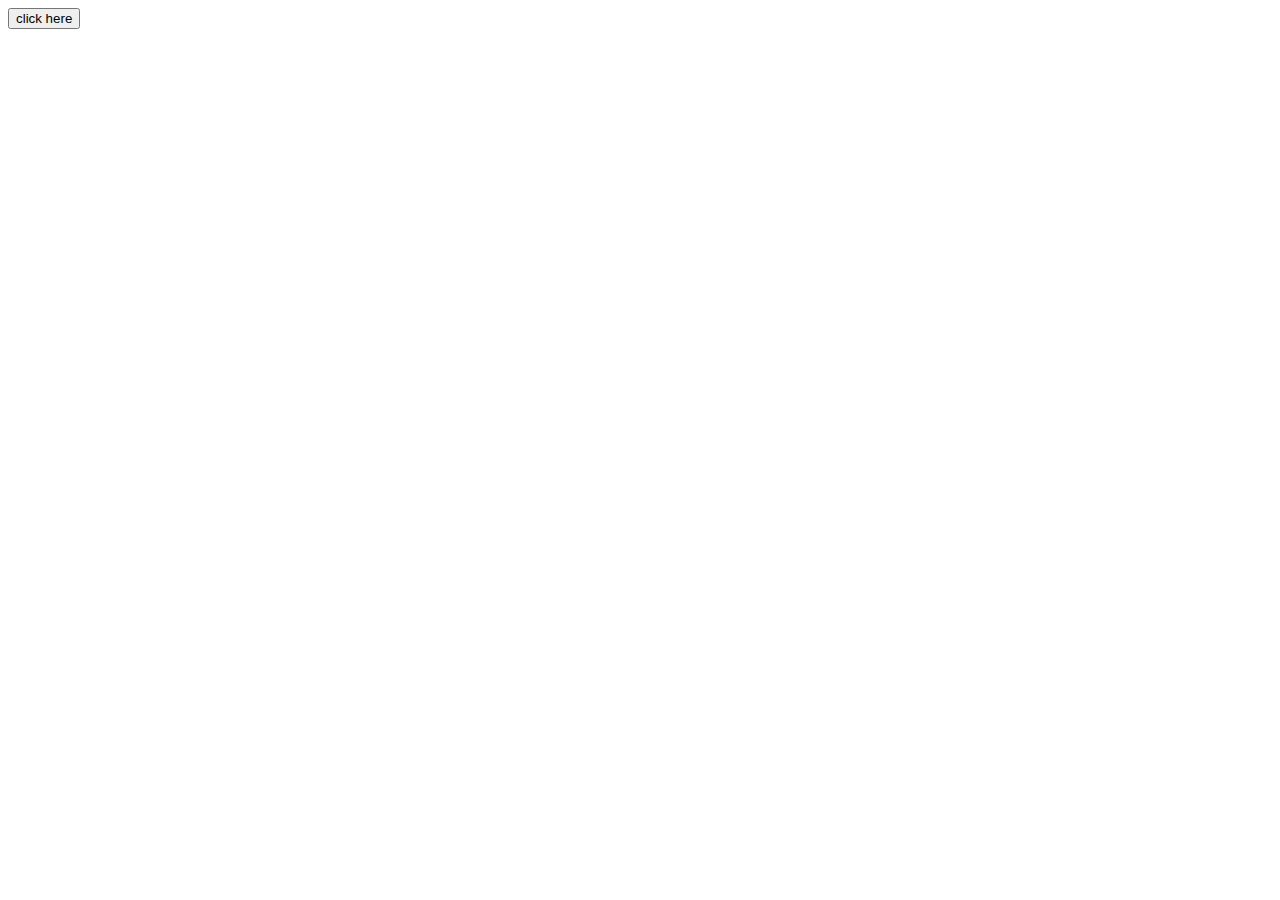
==== index.html @ 9f6aa11d "initialized project files" ====
<!DOCTYPE html>
<html lang="en" dir="ltr">
  <head>
    <meta charset="utf-8">
    <title>Night And Day</title>
    <link rel="stylesheet" type="text/css" href="css/index.css">
    <script type="text/javascript" src="js\jquery\jquery-3.4.1.js"></script>
  </head>
  <body>
    <div class="pagecontent">
      <button type="button" name="button">click here</button>
    </div>
  </body>
</html>
---- css/index.css ----
h1 {
  color: white; }

/*# sourceMappingURL=index.css.map */
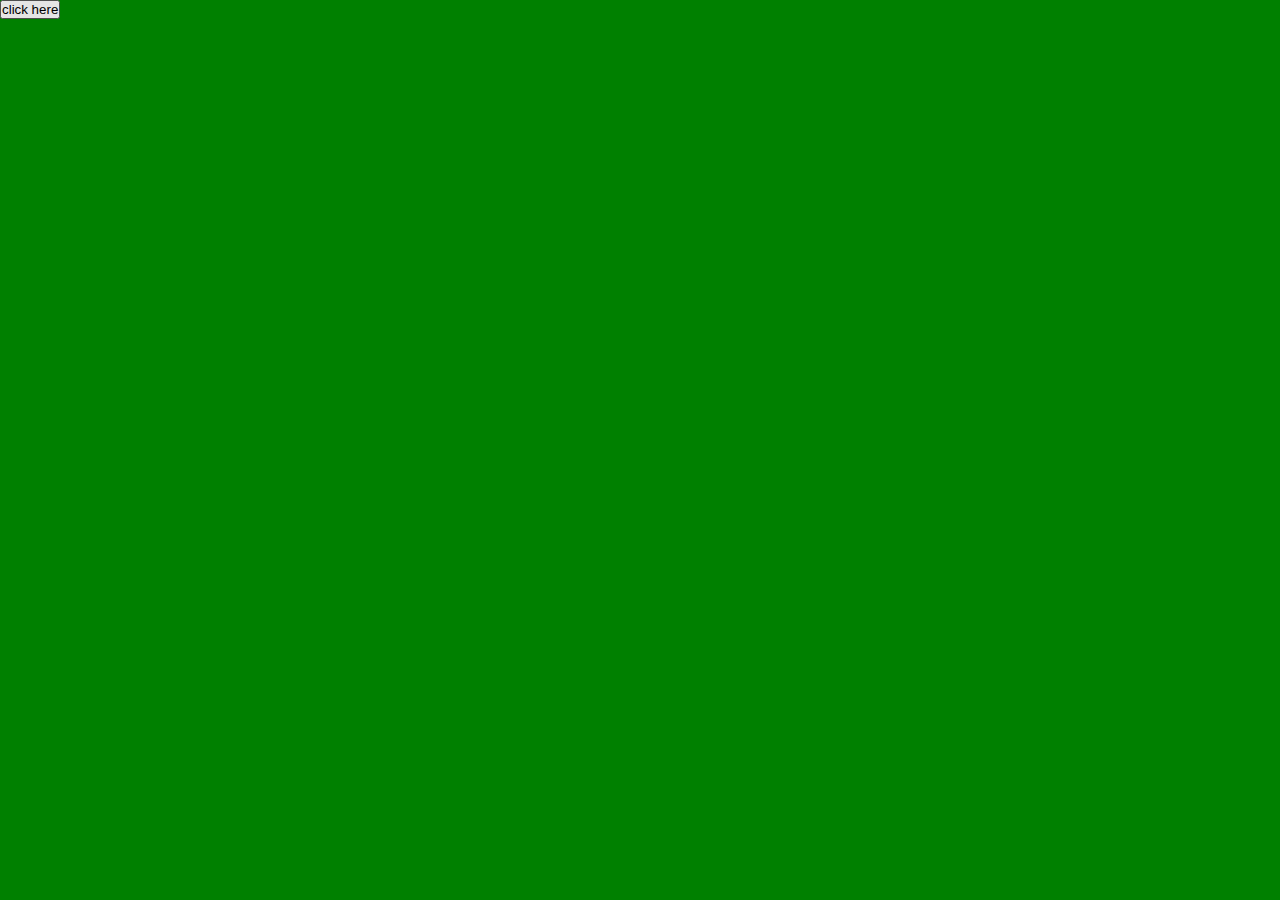
==== commit b60babe0: "setup jquery" ====
--- a/index.html
+++ b/index.html
@@ -3,12 +3,14 @@
   <head>
     <meta charset="utf-8">
     <title>Night And Day</title>
+
     <link rel="stylesheet" type="text/css" href="css/index.css">
-    <script type="text/javascript" src="js\jquery\jquery-3.4.1.js"></script>
+    <script type="text/javascript" src="C:\Users\Matthew\Downloads\projects\Night And Day; Practice JS Project\Night-And-Day\js\index.js"></script>
+    
   </head>
   <body>
     <div class="pagecontent">
-      <button type="button" name="button">click here</button>
+      <button>click here</button>
     </div>
   </body>
 </html>
--- a/css/index.css
+++ b/css/index.css
@@ -1,4 +1,11 @@
-h1 {
-  color: white; }
+* {
+  margin: 0;
+  padding: 0; }
+
+.black {
+  background-color: black; }
+
+body {
+  background-color: green; }
 
 /*# sourceMappingURL=index.css.map */
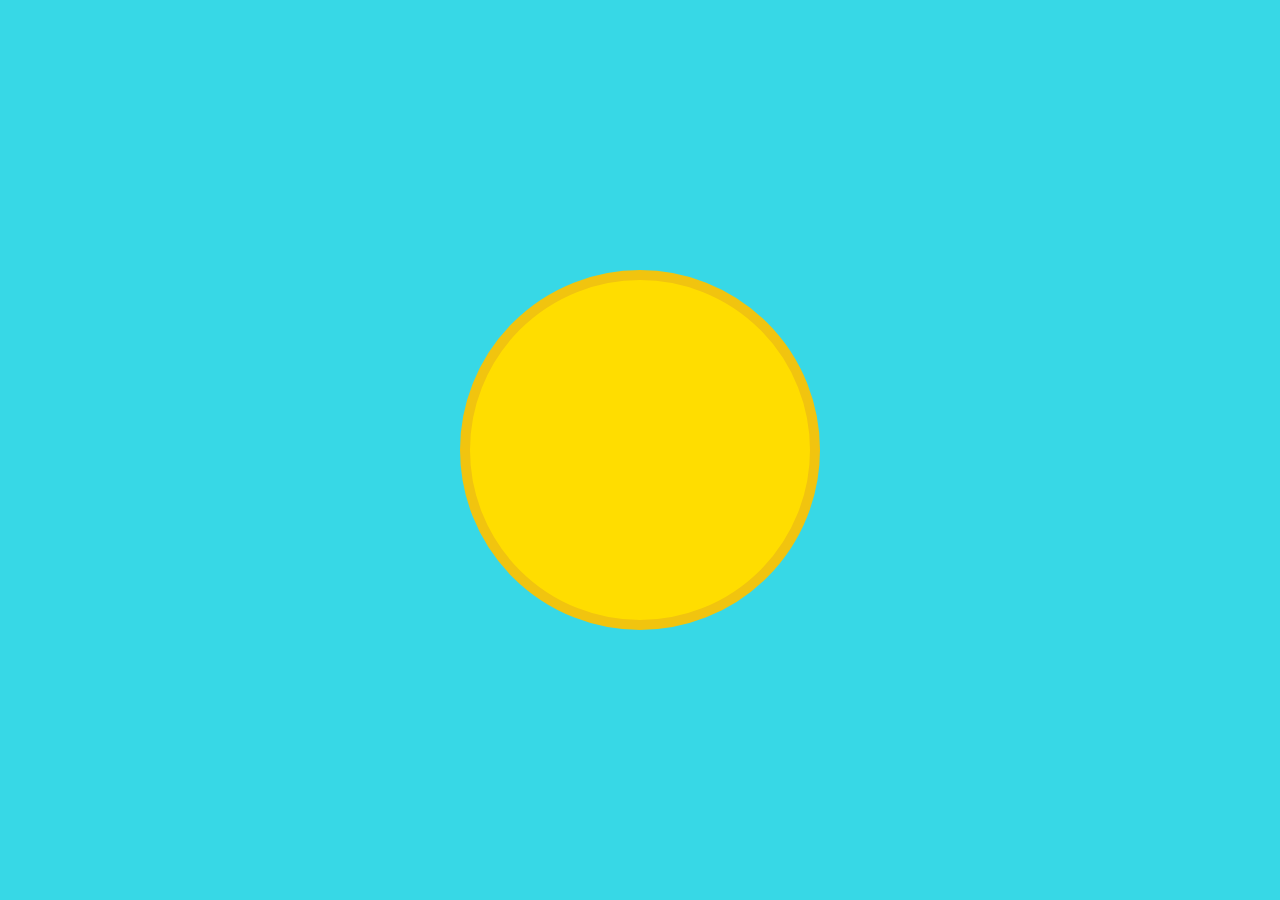
==== commit 4f0f27d8: "setup main display function" ====
--- a/index.html
+++ b/index.html
@@ -3,14 +3,16 @@
   <head>
     <meta charset="utf-8">
     <title>Night And Day</title>
-
     <link rel="stylesheet" type="text/css" href="css/index.css">
-    <script type="text/javascript" src="C:\Users\Matthew\Downloads\projects\Night And Day; Practice JS Project\Night-And-Day\js\index.js"></script>
-    
+    <link rel="stylesheet" type="text/css" href="css/constant.css"
   </head>
   <body>
-    <div class="pagecontent">
-      <button>click here</button>
-    </div>
+
+    <script type="text/javascript" src="js\jquery\jquery-3.4.1.min.js"></script>
+    <script type="text/javascript" src="js\index.js"></script>
+
+    <div id="orb" class="sun"></div>
+    <div id="sky" class="day"></div>
+
   </body>
 </html>
--- a/css/index.css
+++ b/css/index.css
@@ -1,11 +1,29 @@
-* {
-  margin: 0;
-  padding: 0; }
-
 .black {
   background-color: black; }
 
-body {
-  background-color: green; }
+.white {
+  background-color: white; }
+
+.sun {
+  background-color: #ffdd00;
+  border: 10px solid #f1c40f;
+  transition-duration: 0.09s;
+  transition-timing-function: ease-in-out; }
+  .sun:hover {
+    border: 20px solid #f1c40f; }
+
+.moon {
+  background-color: #bdc3c7;
+  border: 10px solid #eaeff2;
+  transition-duration: 0.09s;
+  transition-timing-function: ease-in-out; }
+  .moon:hover {
+    border: 20px solid #eaeff2; }
+
+.day {
+  background-color: #37d8e6; }
+
+.night {
+  background-color: #2c3e50; }
 
 /*# sourceMappingURL=index.css.map */
--- a/css/constant.css
+++ b/css/constant.css
@@ -0,0 +1,27 @@
+body {
+  overflow: hidden; }
+
+#orb {
+  height: 300px;
+  width: 300px;
+  border-radius: 100%;
+  padding: 20px;
+  position: absolute;
+  margin: auto;
+  top: 0;
+  left: 0;
+  bottom: 0;
+  right: 0;
+  z-index: 2; }
+
+#sky {
+  top: 0;
+  bottom: 0;
+  left: 0;
+  right: 0;
+  height: 100%;
+  width: 100%;
+  position: absolute;
+  z-index: 0; }
+
+/*# sourceMappingURL=constant.css.map */
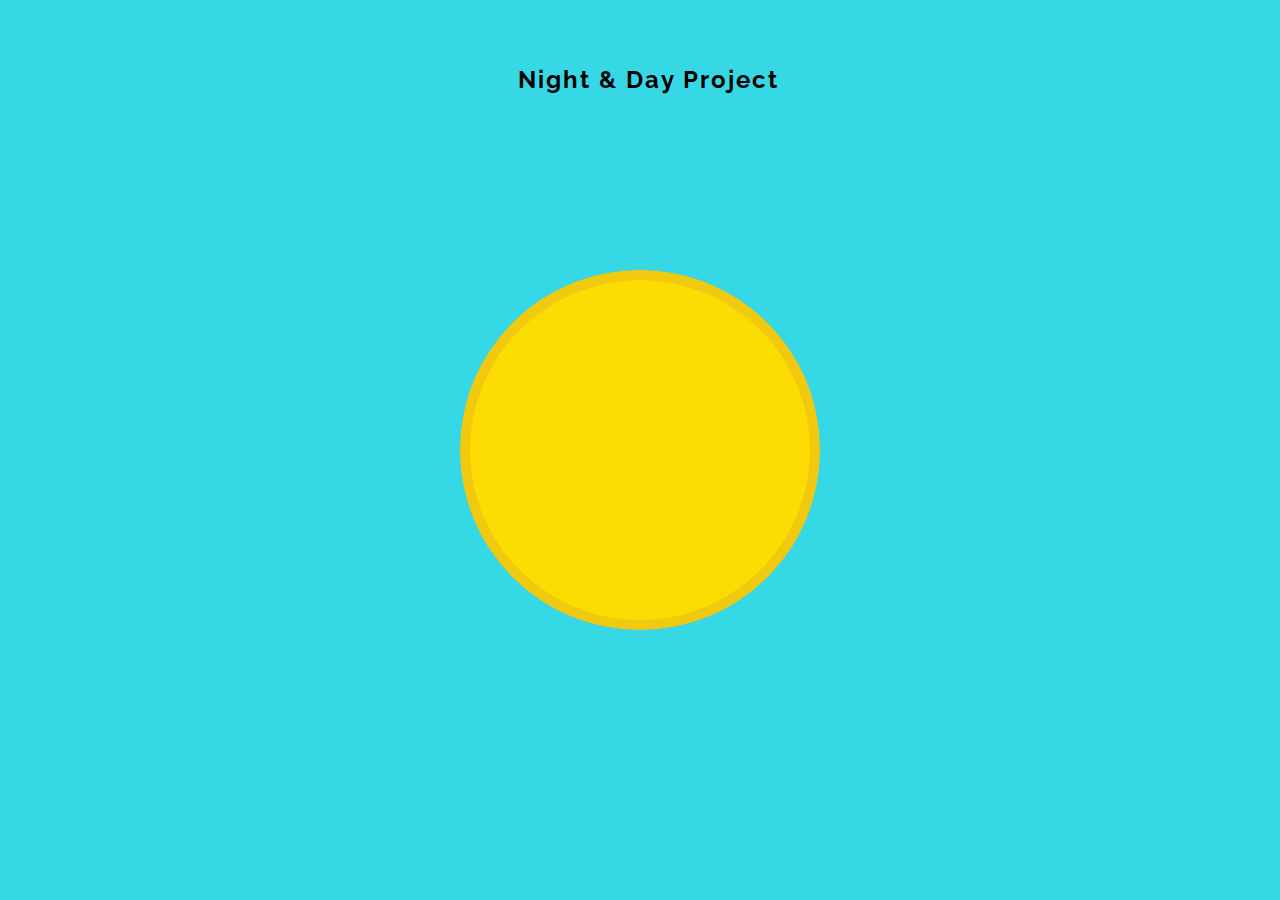
==== commit 002178a4: "version 0.5" ====
--- a/index.html
+++ b/index.html
@@ -5,13 +5,26 @@
     <title>Night And Day</title>
     <link rel="stylesheet" type="text/css" href="css/index.css">
     <link rel="stylesheet" type="text/css" href="css/constant.css"
+    <link href="https://fonts.googleapis.com/css?family=Raleway&display=swap" rel="stylesheet">
   </head>
   <body>
+    <style>
+      @import url('https://fonts.googleapis.com/css?family=Raleway&display=swap');
+    </style>
 
     <script type="text/javascript" src="js\jquery\jquery-3.4.1.min.js"></script>
     <script type="text/javascript" src="js\index.js"></script>
 
-    <div id="orb" class="sun"></div>
+    <div class="header">
+      <h2 id="text" class="day-color">Night & Day Project</h2>
+    </div>
+
+    <div id="orb" class="sun">
+      <div id="moonspot1"></div>
+      <div id="moonspot2"></div>
+      <div id="moonspot3"></div>
+    </div>
+    <div id="inner-orb" class="inner-orb-visible"></div>
     <div id="sky" class="day"></div>
 
   </body>
--- a/css/index.css
+++ b/css/index.css
@@ -6,19 +6,21 @@
 
 .sun {
   background-color: #ffdd00;
-  border: 10px solid #f1c40f;
+  border: 10px solid rgba(241, 196, 15, 0.8);
   transition-duration: 0.09s;
-  transition-timing-function: ease-in-out; }
+  transition-timing-function: ease-in-out;
+  opacity: 0.99; }
   .sun:hover {
-    border: 20px solid #f1c40f; }
+    border: 20px solid rgba(241, 196, 15, 0.9); }
 
 .moon {
   background-color: #bdc3c7;
-  border: 10px solid #eaeff2;
+  border: 10px solid rgba(234, 239, 242, 0.8);
   transition-duration: 0.09s;
-  transition-timing-function: ease-in-out; }
+  transition-timing-function: ease-in-out;
+  opacity: 0.99; }
   .moon:hover {
-    border: 20px solid #eaeff2; }
+    border: 20px solid rgba(234, 239, 242, 0.9); }
 
 .day {
   background-color: #37d8e6; }
@@ -26,4 +28,23 @@
 .night {
   background-color: #2c3e50; }
 
+#moonspot1 {
+  height: 40px;
+  width: 40px;
+  border-radius: 100%;
+  float: right;
+  margin: 20px; }
+
+.spot-visible {
+  background-color: #eaeff2; }
+
+.inner-orb-visible {
+  background-color: #eaeff2; }
+
+.day-color {
+  color: black; }
+
+.night-color {
+  color: white; }
+
 /*# sourceMappingURL=index.css.map */
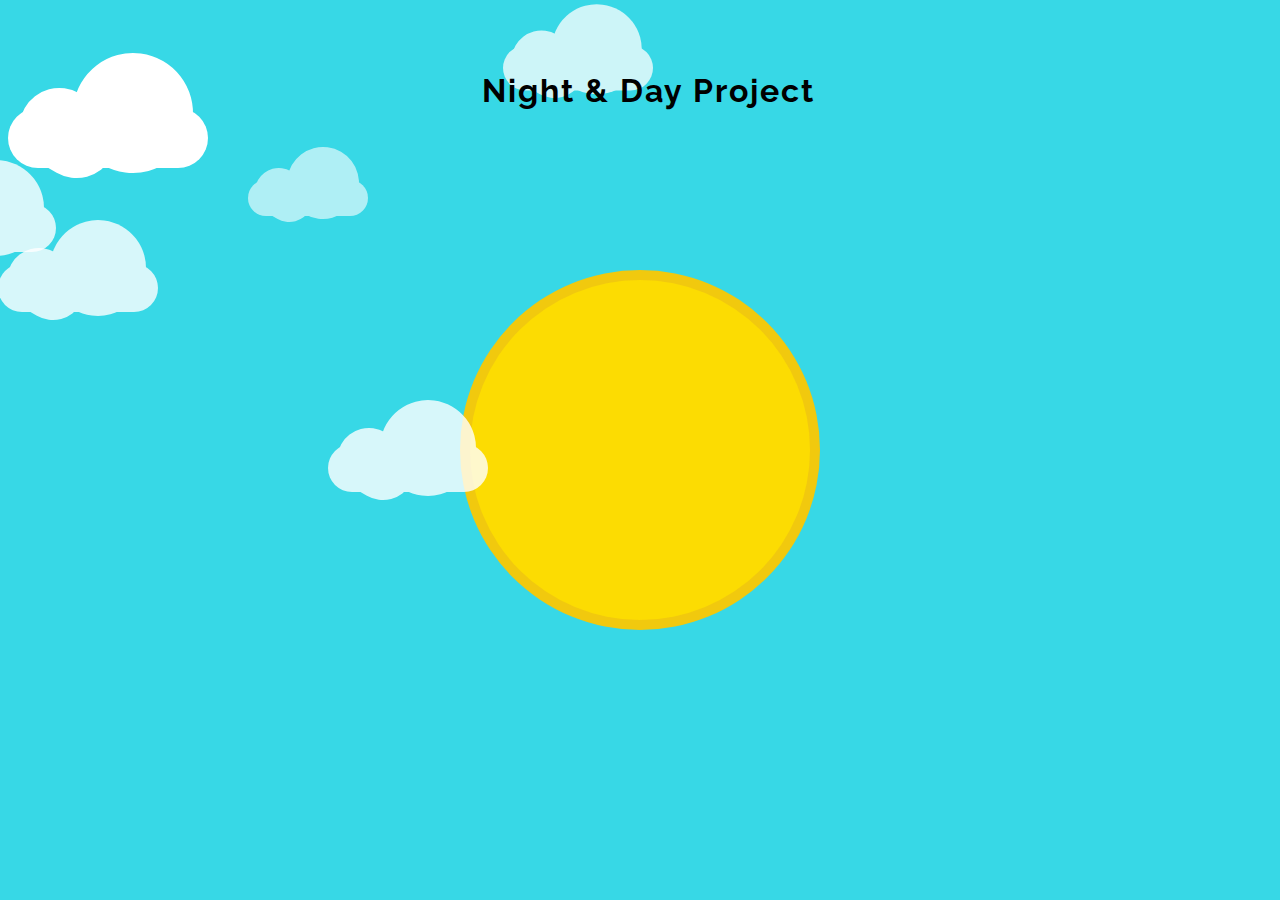
==== commit 8cf9bfd5: "Added clouds" ====
--- a/index.html
+++ b/index.html
@@ -19,6 +19,18 @@
       <h2 id="text" class="day-color">Night & Day Project</h2>
     </div>
 
+    <div id="clouds">
+	     <div class="cloud x1"></div>
+	      <!-- Time for multiple clouds to dance around -->
+	      <div class="cloud x2"></div>
+	      <div class="cloud x3"></div>
+        <div class="cloud x4"></div>
+        <div class="cloud x5"></div>
+        <div class="cloud x6"></div>
+        <div class="cloud x7"></div>
+        <div class="cloud x8"></div>
+      </div>
+
     <div id="orb" class="sun">
       <div id="moonspot1"></div>
       <div id="moonspot2"></div>
--- a/css/index.css
+++ b/css/index.css
@@ -42,9 +42,176 @@
   background-color: #eaeff2; }
 
 .day-color {
-  color: black; }
+  color: black;
+  font-size: 2em; }
 
 .night-color {
-  color: white; }
+  color: white;
+  font-size: 2em; }
+
+.grow {
+  font-size: 2.1em; }
+
+#clouds {
+  padding: 100px 0;
+  background: #c9dbe9;
+  background: -webkit-linear-gradient(top, #c9dbe9 0%, #fff 100%);
+  background: -linear-gradient(top, #c9dbe9 0%, #fff 100%);
+  background: -moz-linear-gradient(top, #c9dbe9 0%, #fff 100%);
+  z-index: 99; }
+
+.cloud {
+  width: 200px;
+  height: 60px;
+  background: #fff;
+  border-radius: 200px;
+  -moz-border-radius: 200px;
+  -webkit-border-radius: 200px;
+  position: relative;
+  z-index: 99; }
+
+.cloud:before, .cloud:after {
+  content: '';
+  position: absolute;
+  background: #fff;
+  width: 100px;
+  height: 80px;
+  position: absolute;
+  top: -15px;
+  left: 10px;
+  border-radius: 100px;
+  -moz-border-radius: 100px;
+  -webkit-border-radius: 100px;
+  -webkit-transform: rotate(30deg);
+  transform: rotate(30deg);
+  -moz-transform: rotate(30deg); }
+
+.cloud:after {
+  width: 120px;
+  height: 120px;
+  top: -55px;
+  left: auto;
+  right: 15px; }
+
+/*Time to animate*/
+.x1 {
+  -webkit-animation: moveclouds 15s linear infinite;
+  -moz-animation: moveclouds 15s linear infinite;
+  -o-animation: moveclouds 15s linear infinite; }
+
+/*variable speed, opacity, and position of clouds for realistic effect*/
+.x2 {
+  left: 200px;
+  -webkit-transform: scale(0.6);
+  -moz-transform: scale(0.6);
+  transform: scale(0.6);
+  opacity: 0.6;
+  /*opacity proportional to the size*/
+  /*Speed will also be proportional to the size and opacity*/
+  /*More the speed. Less the time in 's' = seconds*/
+  -webkit-animation: moveclouds 25s linear infinite;
+  -moz-animation: moveclouds 25s linear infinite;
+  -o-animation: moveclouds 25s linear infinite; }
+
+.x3 {
+  left: -250px;
+  top: -200px;
+  -webkit-transform: scale(0.8);
+  -moz-transform: scale(0.8);
+  transform: scale(0.8);
+  opacity: 0.8;
+  /*opacity proportional to the size*/
+  -webkit-animation: moveclouds 20s linear infinite;
+  -moz-animation: moveclouds 20s linear infinite;
+  -o-animation: moveclouds 20s linear infinite; }
+
+.x4 {
+  left: 470px;
+  top: -250px;
+  -webkit-transform: scale(0.75);
+  -moz-transform: scale(0.75);
+  transform: scale(0.75);
+  opacity: 0.75;
+  /*opacity proportional to the size*/
+  -webkit-animation: moveclouds 18s linear infinite;
+  -moz-animation: moveclouds 18s linear infinite;
+  -o-animation: moveclouds 18s linear infinite; }
+
+.x5 {
+  left: -150px;
+  top: -150px;
+  -webkit-transform: scale(0.8);
+  -moz-transform: scale(0.8);
+  transform: scale(0.8);
+  opacity: 0.8;
+  /*opacity proportional to the size*/
+  -webkit-animation: moveclouds 20s linear infinite;
+  -moz-animation: moveclouds 20s linear infinite;
+  -o-animation: moveclouds 20s linear infinite; }
+
+.x5 {
+  left: -150px;
+  top: -150px;
+  width: 220px;
+  -webkit-transform: scale(0.8);
+  -moz-transform: scale(0.8);
+  transform: scale(0.8);
+  opacity: 0.8;
+  /*opacity proportional to the size*/
+  -webkit-animation: moveclouds 20s linear infinite;
+  -moz-animation: moveclouds 20s linear infinite;
+  -o-animation: moveclouds 20s linear infinite; }
+
+.x6 {
+  left: -30px;
+  top: -150px;
+  -webkit-transform: scale(0.8);
+  -moz-transform: scale(0.8);
+  transform: scale(0.8);
+  opacity: 0.8;
+  /*opacity proportional to the size*/
+  -webkit-animation: moveclouds 20s linear infinite;
+  -moz-animation: moveclouds 20s linear infinite;
+  -o-animation: moveclouds 20s linear infinite; }
+
+.x7 {
+  left: -400px;
+  top: -26vh;
+  -webkit-transform: scale(0.8);
+  -moz-transform: scale(0.8);
+  transform: scale(0.8);
+  opacity: 0.8;
+  /*opacity proportional to the size*/
+  -webkit-animation: moveclouds 20s linear infinite;
+  -moz-animation: moveclouds 20s linear infinite;
+  -o-animation: moveclouds 20s linear infinite; }
+
+.x8 {
+  left: 300px;
+  top: -10vh;
+  -webkit-transform: scale(0.8);
+  -moz-transform: scale(0.8);
+  transform: scale(0.8);
+  opacity: 0.8;
+  /*opacity proportional to the size*/
+  -webkit-animation: moveclouds 20s linear infinite;
+  -moz-animation: moveclouds 20s linear infinite;
+  -o-animation: moveclouds 20s linear infinite; }
+
+@-webkit-keyframes moveclouds {
+  0% {
+    margin-left: 1000px; }
+  100% {
+    margin-left: -1000px; } }
+@-moz-keyframes moveclouds {
+  0% {
+    margin-left: 1000px; }
+  100% {
+    margin-left: -1000px; } }
+@-o-keyframes moveclouds {
+  0% {
+    margin-left: 1000px; }
+  100% {
+    margin-left: -1000px; } }
 
 /*# sourceMappingURL=index.css.map */
